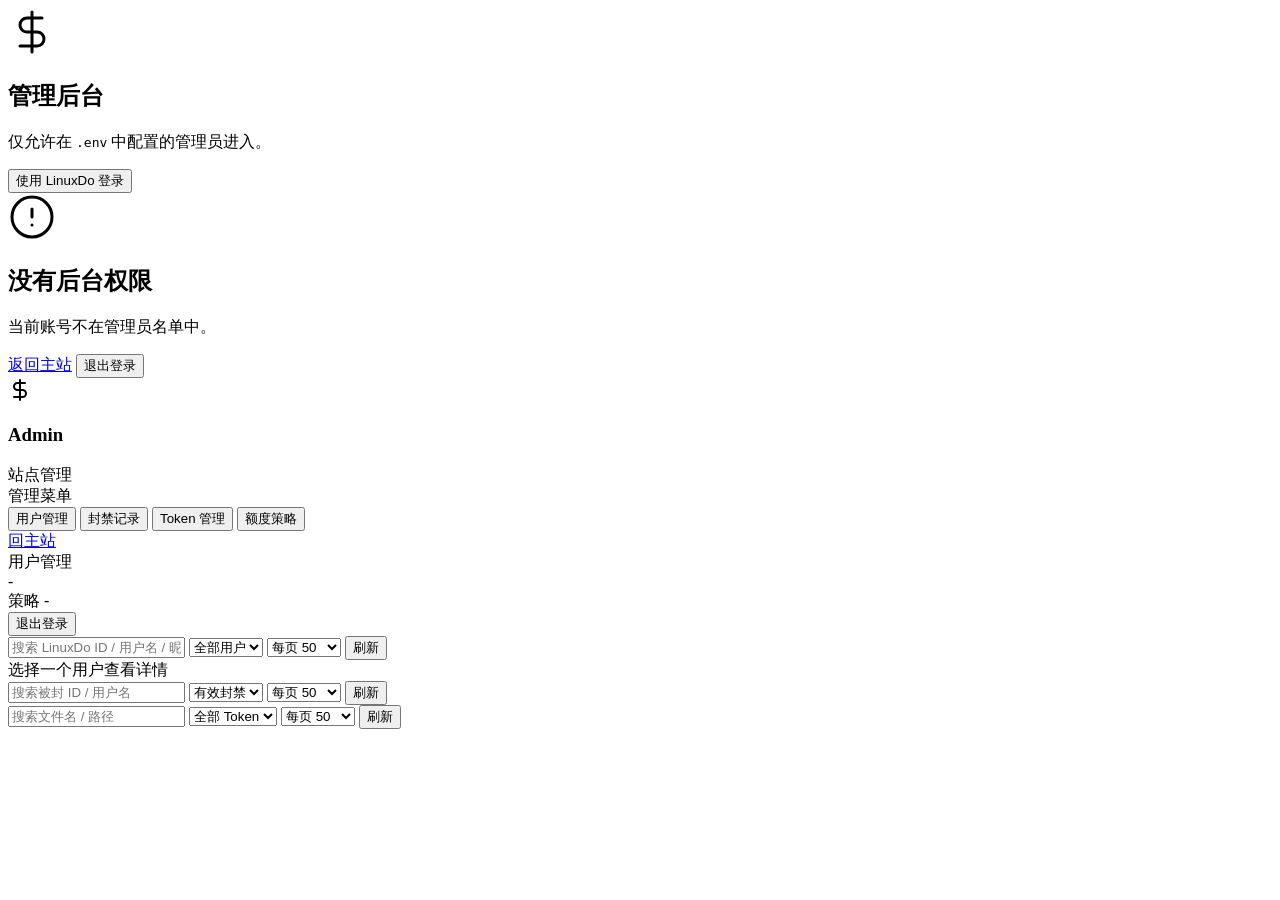
==== static/admin.html @ a3021523 "修复部分错误" ====
<!DOCTYPE html>
<html lang="zh-CN">

<head>
  <meta charset="UTF-8">
  <meta name="viewport" content="width=device-width, initial-scale=1.0">
  <title>Token Atlas Admin</title>
  <link rel="preconnect" href="https://fonts.googleapis.com">
  <link rel="preconnect" href="https://fonts.gstatic.com" crossorigin>
  <link
    href="https://fonts.googleapis.com/css2?family=Inter:wght@400;500;600;700;800&family=JetBrains+Mono:wght@400;700&display=swap"
    rel="stylesheet">
  <link rel="stylesheet" href="/assets/styles.css?v=20260318">
  <link rel="stylesheet" href="/assets/admin.css?v=20260318b">
</head>

<body class="light-theme admin-body">
  <section id="admin-login-screen" class="screen login-screen">
    <div class="card login-card">
      <div class="brand-logo">
        <svg width="48" height="48" viewBox="0 0 24 24" fill="none" stroke="currentColor" stroke-width="1.5"
          stroke-linecap="round" stroke-linejoin="round">
          <path d="M12 2v20M17 5H9.5a3.5 3.5 0 0 0 0 7h5a3.5 3.5 0 0 1 0 7H6" />
        </svg>
      </div>
      <h1>管理后台</h1>
      <p>仅允许在 <code>.env</code> 中配置的管理员进入。</p>
      <button id="admin-login-btn" class="btn btn-primary" type="button">使用 LinuxDo 登录</button>
      <div id="admin-login-message" class="message"></div>
    </div>
  </section>

  <section id="admin-denied-screen" class="screen login-screen hidden">
    <div class="card login-card banned-card">
      <div class="brand-logo danger">
        <svg width="48" height="48" viewBox="0 0 24 24" fill="none" stroke="currentColor" stroke-width="1.5"
          stroke-linecap="round" stroke-linejoin="round">
          <circle cx="12" cy="12" r="10" />
          <line x1="12" y1="8" x2="12" y2="12" />
          <line x1="12" y1="16" x2="12.01" y2="16" />
        </svg>
      </div>
      <h1>没有后台权限</h1>
      <p id="admin-denied-message">当前账号不在管理员名单中。</p>
      <div class="banned-actions">
        <a class="btn btn-outline" href="/">返回主站</a>
        <button id="admin-denied-logout-btn" class="btn btn-primary" type="button">退出登录</button>
      </div>
    </div>
  </section>

  <section id="admin-app-screen" class="admin-app hidden">
    <aside class="admin-sidebar">
      <div class="admin-sidebar-top">
        <div class="sidebar-brand admin-brand">
          <svg width="24" height="24" viewBox="0 0 24 24" fill="none" stroke="currentColor" stroke-width="2"
            stroke-linecap="round" stroke-linejoin="round">
            <path d="M12 2v20M17 5H9.5a3.5 3.5 0 0 0 0 7h5a3.5 3.5 0 0 1 0 7H6" />
          </svg>
          <div>
            <h1>Admin</h1>
            <div class="admin-brand-sub">站点管理</div>
          </div>
        </div>

        <div class="admin-nav-section">
          <div class="admin-nav-label">管理菜单</div>
          <nav class="nav-menu admin-nav">
            <button id="admin-tab-users" class="nav-item active" type="button">用户管理</button>
            <button id="admin-tab-bans" class="nav-item" type="button">封禁记录</button>
            <button id="admin-tab-tokens" class="nav-item" type="button">Token 管理</button>
            <button id="admin-tab-policy" class="nav-item" type="button">额度策略</button>
          </nav>
        </div>
      </div>

      <div class="admin-side-footer">
        <a class="btn btn-outline admin-side-link" href="/">回主站</a>
      </div>
    </aside>

    <main class="admin-main">
      <header class="top-header admin-header">
        <div class="admin-title-wrap">
          <div class="header-title" id="admin-header-title">用户管理</div>
          <div class="admin-subtitle" id="admin-auth-summary">-</div>
        </div>
        <div class="header-actions admin-header-actions">
          <div class="status-badge"><div class="dot"></div><span id="admin-policy-summary" class="mono">策略 -</span></div>
          <button id="admin-logout-btn" class="btn btn-ghost" type="button">退出登录</button>
        </div>
      </header>
      <div id="admin-notice" class="admin-notice hidden"></div>

      <div class="admin-content">
        <section id="admin-view-users" class="admin-view active">
          <div class="admin-toolbar card">
            <input id="admin-user-search" class="form-input admin-search-input" type="text" placeholder="搜索 LinuxDo ID / 用户名 / 昵称">
            <select id="admin-user-filter" class="form-input admin-select">
              <option value="all">全部用户</option>
              <option value="banned">仅封禁</option>
              <option value="normal">仅正常</option>
            </select>
            <select id="admin-user-limit" class="form-input admin-select admin-limit-select">
              <option value="20">每页 20</option>
              <option value="50" selected>每页 50</option>
              <option value="100">每页 100</option>
            </select>
            <button id="admin-user-refresh" class="btn btn-outline" type="button">刷新</button>
          </div>
          <div class="admin-grid users-grid">
            <div>
              <div id="admin-user-list" class="admin-list"></div>
              <div id="admin-user-pager" class="admin-pager"></div>
            </div>
            <div id="admin-user-detail" class="card admin-detail empty-state">选择一个用户查看详情</div>
          </div>
        </section>

        <section id="admin-view-bans" class="admin-view">
          <div class="admin-toolbar card">
            <input id="admin-ban-search" class="form-input admin-search-input" type="text" placeholder="搜索被封 ID / 用户名">
            <select id="admin-ban-filter" class="form-input admin-select">
              <option value="active">有效封禁</option>
              <option value="expired">已过期</option>
              <option value="unbanned">已解封</option>
              <option value="all">全部记录</option>
            </select>
            <select id="admin-ban-limit" class="form-input admin-select admin-limit-select">
              <option value="20">每页 20</option>
              <option value="50" selected>每页 50</option>
              <option value="100">每页 100</option>
            </select>
            <button id="admin-ban-refresh" class="btn btn-outline" type="button">刷新</button>
          </div>
          <div id="admin-ban-list" class="admin-list ban-list"></div>
          <div id="admin-ban-pager" class="admin-pager"></div>
        </section>

        <section id="admin-view-tokens" class="admin-view">
          <div class="admin-toolbar card">
            <input id="admin-token-search" class="form-input admin-search-input" type="text" placeholder="搜索文件名 / 路径">
            <select id="admin-token-filter" class="form-input admin-select">
              <option value="all">全部 Token</option>
              <option value="enabled">仅启用</option>
              <option value="disabled">仅停用</option>
            </select>
            <select id="admin-token-limit" class="form-input admin-select admin-limit-select">
              <option value="20">每页 20</option>
              <option value="50" selected>每页 50</option>
              <option value="100">每页 100</option>
            </select>
            <button id="admin-token-refresh" class="btn btn-outline" type="button">刷新</button>
          </div>
          <div id="admin-token-list" class="admin-list token-list"></div>
          <div id="admin-token-pager" class="admin-pager"></div>
        </section>

        <section id="admin-view-policy" class="admin-view">
          <div id="admin-policy-panel" class="card admin-policy-panel"></div>
        </section>
      </div>
    </main>
  </section>

  <script src="/assets/admin.js?v=20260318b" defer></script>
</body>

</html>
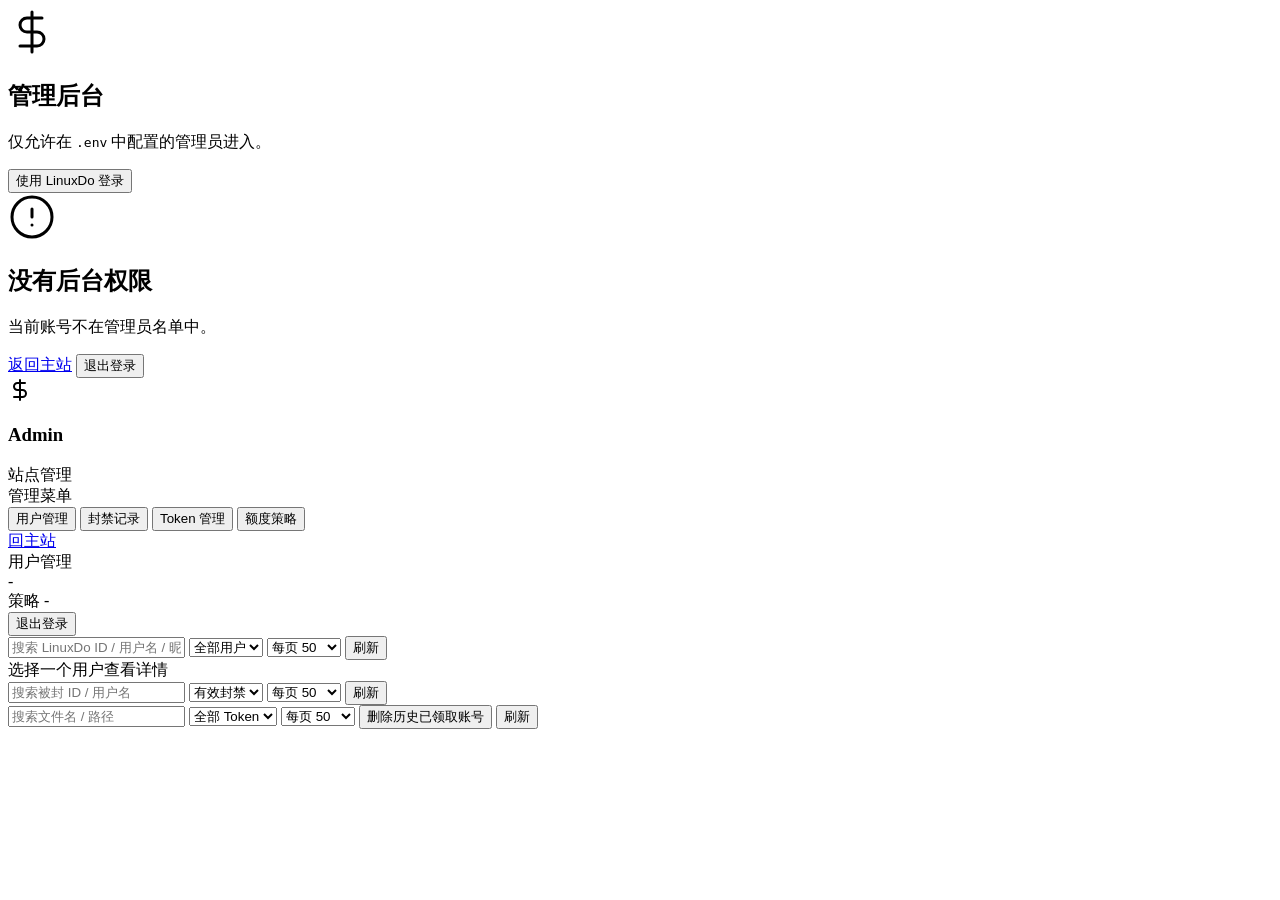
==== commit 79171dd3: "添加清理历史账号" ====
--- a/static/admin.html
+++ b/static/admin.html
@@ -86,7 +86,9 @@
           <div class="admin-subtitle" id="admin-auth-summary">-</div>
         </div>
         <div class="header-actions admin-header-actions">
-          <div class="status-badge"><div class="dot"></div><span id="admin-policy-summary" class="mono">策略 -</span></div>
+          <div class="status-badge">
+            <div class="dot"></div><span id="admin-policy-summary" class="mono">策略 -</span>
+          </div>
           <button id="admin-logout-btn" class="btn btn-ghost" type="button">退出登录</button>
         </div>
       </header>
@@ -95,7 +97,8 @@
       <div class="admin-content">
         <section id="admin-view-users" class="admin-view active">
           <div class="admin-toolbar card">
-            <input id="admin-user-search" class="form-input admin-search-input" type="text" placeholder="搜索 LinuxDo ID / 用户名 / 昵称">
+            <input id="admin-user-search" class="form-input admin-search-input" type="text"
+              placeholder="搜索 LinuxDo ID / 用户名 / 昵称">
             <select id="admin-user-filter" class="form-input admin-select">
               <option value="all">全部用户</option>
               <option value="banned">仅封禁</option>
@@ -150,6 +153,7 @@
               <option value="50" selected>每页 50</option>
               <option value="100">每页 100</option>
             </select>
+            <button id="admin-token-cleanup" class="btn btn-outline" type="button">删除历史已领取账号</button>
             <button id="admin-token-refresh" class="btn btn-outline" type="button">刷新</button>
           </div>
           <div id="admin-token-list" class="admin-list token-list"></div>
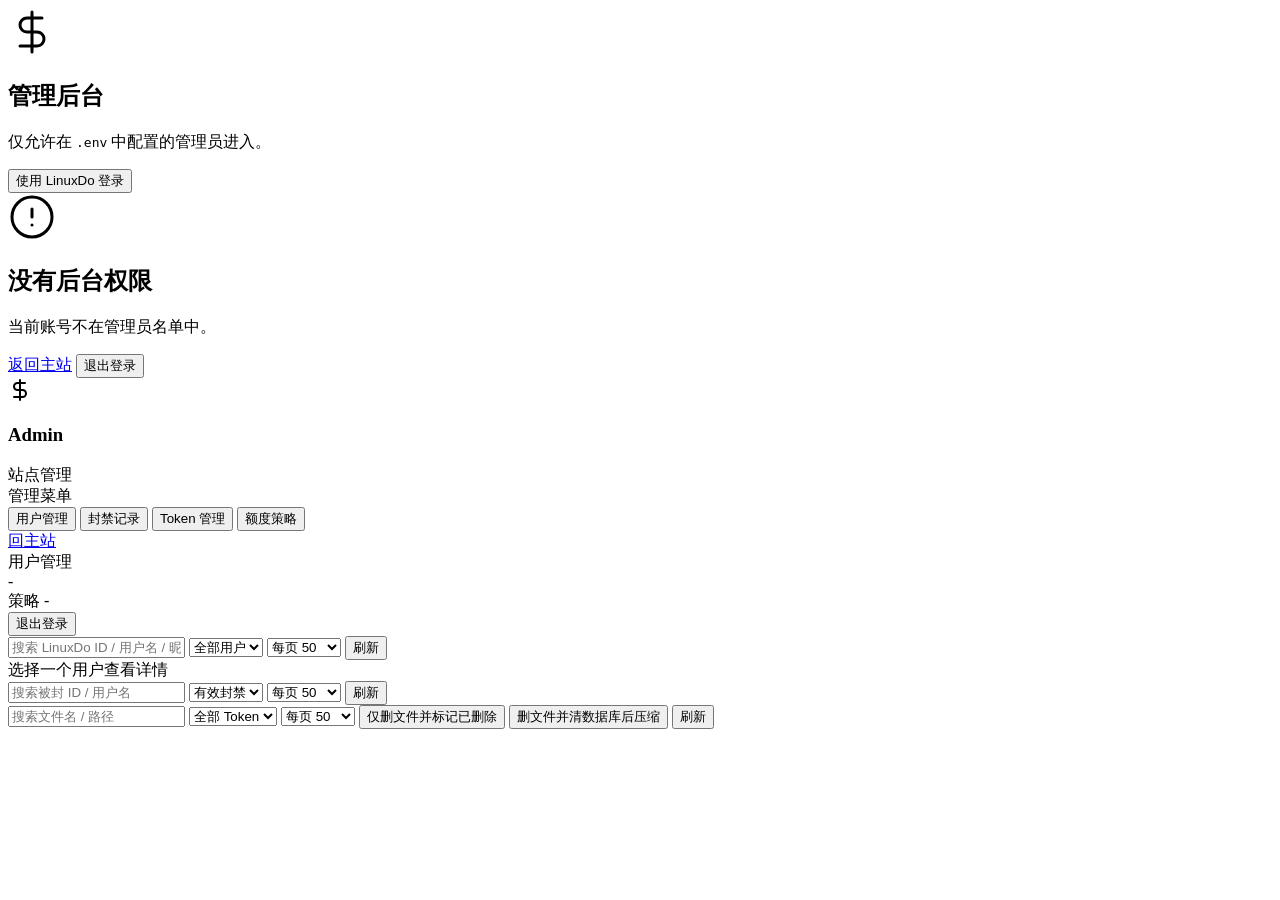
==== commit b0900b3a: "修复账号可以被同一个用户重复领取的bug" ====
--- a/static/admin.html
+++ b/static/admin.html
@@ -153,7 +153,8 @@
               <option value="50" selected>每页 50</option>
               <option value="100">每页 100</option>
             </select>
-            <button id="admin-token-cleanup" class="btn btn-outline" type="button">删除历史已领取账号</button>
+            <button id="admin-token-cleanup-files" class="btn btn-outline" type="button">仅删文件并标记已删除</button>
+            <button id="admin-token-cleanup-db" class="btn btn-outline" type="button">删文件并清数据库后压缩</button>
             <button id="admin-token-refresh" class="btn btn-outline" type="button">刷新</button>
           </div>
           <div id="admin-token-list" class="admin-list token-list"></div>
@@ -167,7 +168,7 @@
     </main>
   </section>
 
-  <script src="/assets/admin.js?v=20260318b" defer></script>
+  <script src="/assets/admin.js?v=20260320a" defer></script>
 </body>
 
-</html>+</html>
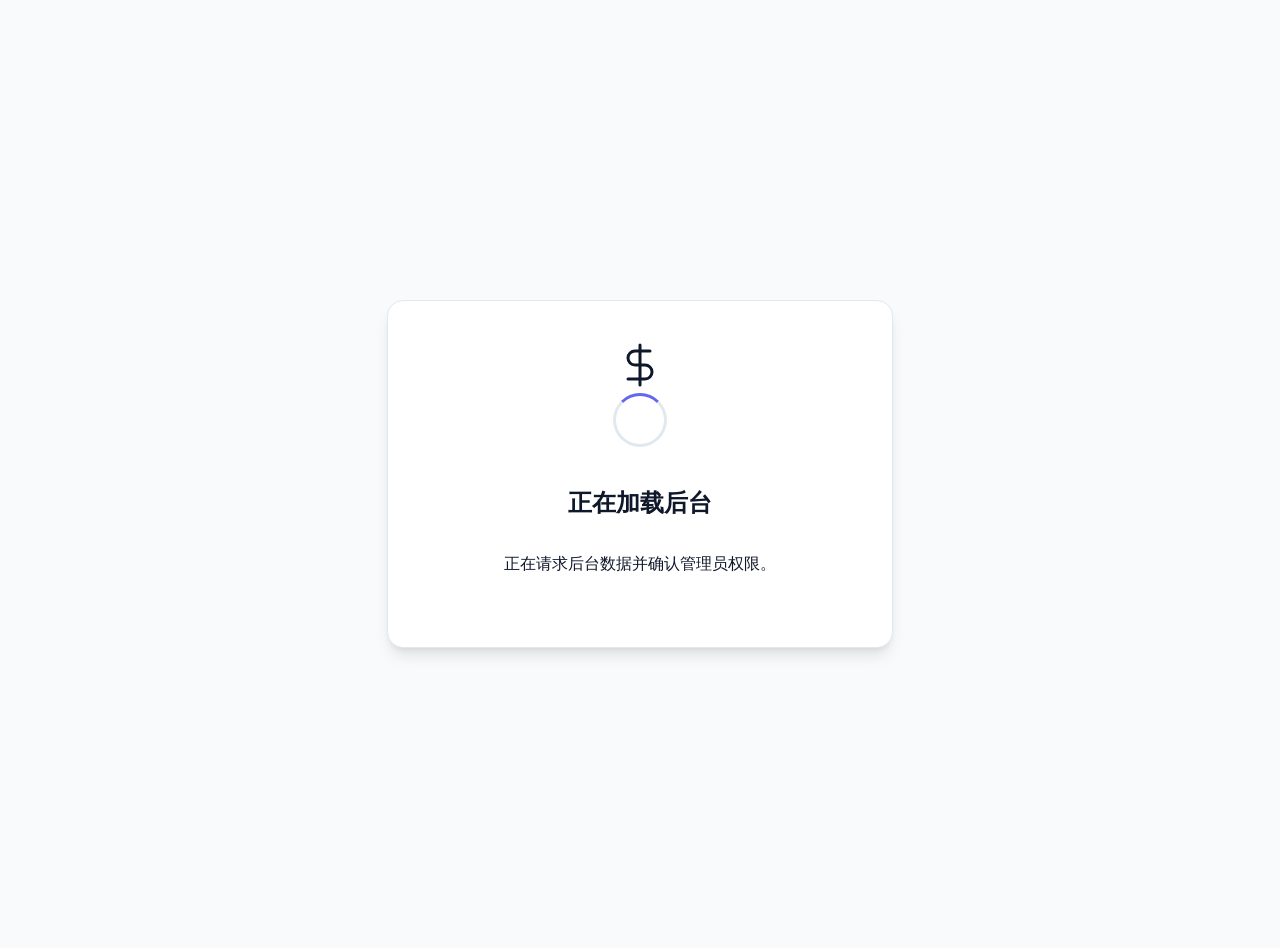
==== commit 73a16a22: "修改前端 优化速度" ====
--- a/static/admin.html
+++ b/static/admin.html
@@ -5,17 +5,121 @@
   <meta charset="UTF-8">
   <meta name="viewport" content="width=device-width, initial-scale=1.0">
   <title>Token Atlas Admin</title>
-  <link rel="preconnect" href="https://fonts.googleapis.com">
-  <link rel="preconnect" href="https://fonts.gstatic.com" crossorigin>
-  <link
-    href="https://fonts.googleapis.com/css2?family=Inter:wght@400;500;600;700;800&family=JetBrains+Mono:wght@400;700&display=swap"
-    rel="stylesheet">
-  <link rel="stylesheet" href="/assets/styles.css?v=20260318">
-  <link rel="stylesheet" href="/assets/admin.css?v=20260318b">
+  <style>
+    :root {
+      color-scheme: light;
+      font-family: -apple-system, BlinkMacSystemFont, "Segoe UI Variable", "Segoe UI", system-ui, sans-serif;
+      background: #f9fafb;
+      color: #0f172a;
+    }
+    body {
+      margin: 0;
+      min-height: 100vh;
+      background: #f9fafb;
+      color: #0f172a;
+    }
+    .hidden { display: none !important; }
+    .screen {
+      min-height: 100vh;
+      display: flex;
+    }
+    .login-screen {
+      align-items: center;
+      justify-content: center;
+      padding: 1.5rem;
+    }
+    .login-card {
+      width: min(100%, 440px);
+      padding: 2.5rem 2rem;
+      border-radius: 16px;
+      border: 1px solid #e2e8f0;
+      background: #ffffff;
+      box-shadow: 0 10px 15px -3px rgb(0 0 0 / 0.1), 0 4px 6px -4px rgb(0 0 0 / 0.1);
+      text-align: center;
+    }
+    .loading-card {
+      display: flex;
+      flex-direction: column;
+      align-items: center;
+    }
+    .loading-spinner {
+      width: 3rem;
+      height: 3rem;
+      border-radius: 50%;
+      border: 3px solid #e2e8f0;
+      border-top-color: #6366f1;
+      margin: 0 auto 1.25rem;
+      animation: token-atlas-admin-spin 0.8s linear infinite;
+    }
+    .message {
+      display: none;
+      width: 100%;
+      margin-top: 1rem;
+      padding: 0.75rem;
+      border-radius: 6px;
+      border-left: 4px solid #ef4444;
+      background: #fef2f2;
+      color: #b91c1c;
+      box-sizing: border-box;
+      text-align: left;
+    }
+    .message:not(:empty) { display: block; }
+    .btn {
+      display: inline-flex;
+      align-items: center;
+      justify-content: center;
+      width: 100%;
+      padding: 0.75rem 1rem;
+      border-radius: 10px;
+      border: 1px solid transparent;
+      font: inherit;
+      font-weight: 600;
+      cursor: pointer;
+      box-sizing: border-box;
+    }
+    .btn-primary {
+      background: #6366f1;
+      color: #ffffff;
+    }
+    .btn-outline {
+      background: #ffffff;
+      color: #0f172a;
+      border-color: #e2e8f0;
+    }
+    .loading-actions {
+      width: 100%;
+      margin-top: 1rem;
+    }
+    @keyframes token-atlas-admin-spin {
+      from { transform: rotate(0deg); }
+      to { transform: rotate(360deg); }
+    }
+  </style>
+  <link rel="stylesheet" href="/assets/styles.css?v=20260322k">
+  <link rel="stylesheet" href="/assets/admin.css?v=20260322k">
+  <script src="/assets/admin.js?v=20260322k" defer></script>
 </head>
 
 <body class="light-theme admin-body">
-  <section id="admin-login-screen" class="screen login-screen">
+  <section id="admin-loading-screen" class="screen login-screen">
+    <div class="card login-card loading-card">
+      <div class="brand-logo">
+        <svg width="48" height="48" viewBox="0 0 24 24" fill="none" stroke="currentColor" stroke-width="1.5"
+          stroke-linecap="round" stroke-linejoin="round">
+          <path d="M12 2v20M17 5H9.5a3.5 3.5 0 0 0 0 7h5a3.5 3.5 0 0 1 0 7H6" />
+        </svg>
+      </div>
+      <div id="admin-loading-spinner" class="loading-spinner" aria-hidden="true"></div>
+      <h1 id="admin-loading-title">正在加载后台</h1>
+      <p id="admin-loading-subtitle">正在请求后台数据并确认管理员权限。</p>
+      <div id="admin-loading-message" class="message hidden"></div>
+      <div class="loading-actions">
+        <button id="admin-loading-retry-btn" class="btn btn-outline hidden" type="button">重试加载</button>
+      </div>
+    </div>
+  </section>
+
+  <section id="admin-login-screen" class="screen login-screen hidden">
     <div class="card login-card">
       <div class="brand-logo">
         <svg width="48" height="48" viewBox="0 0 24 24" fill="none" stroke="currentColor" stroke-width="1.5"
@@ -147,6 +251,7 @@
               <option value="all">全部 Token</option>
               <option value="enabled">仅启用</option>
               <option value="disabled">仅停用</option>
+              <option value="banned">仅封禁</option>
             </select>
             <select id="admin-token-limit" class="form-input admin-select admin-limit-select">
               <option value="20">每页 20</option>
@@ -168,7 +273,6 @@
     </main>
   </section>
 
-  <script src="/assets/admin.js?v=20260320a" defer></script>
 </body>
 
 </html>
